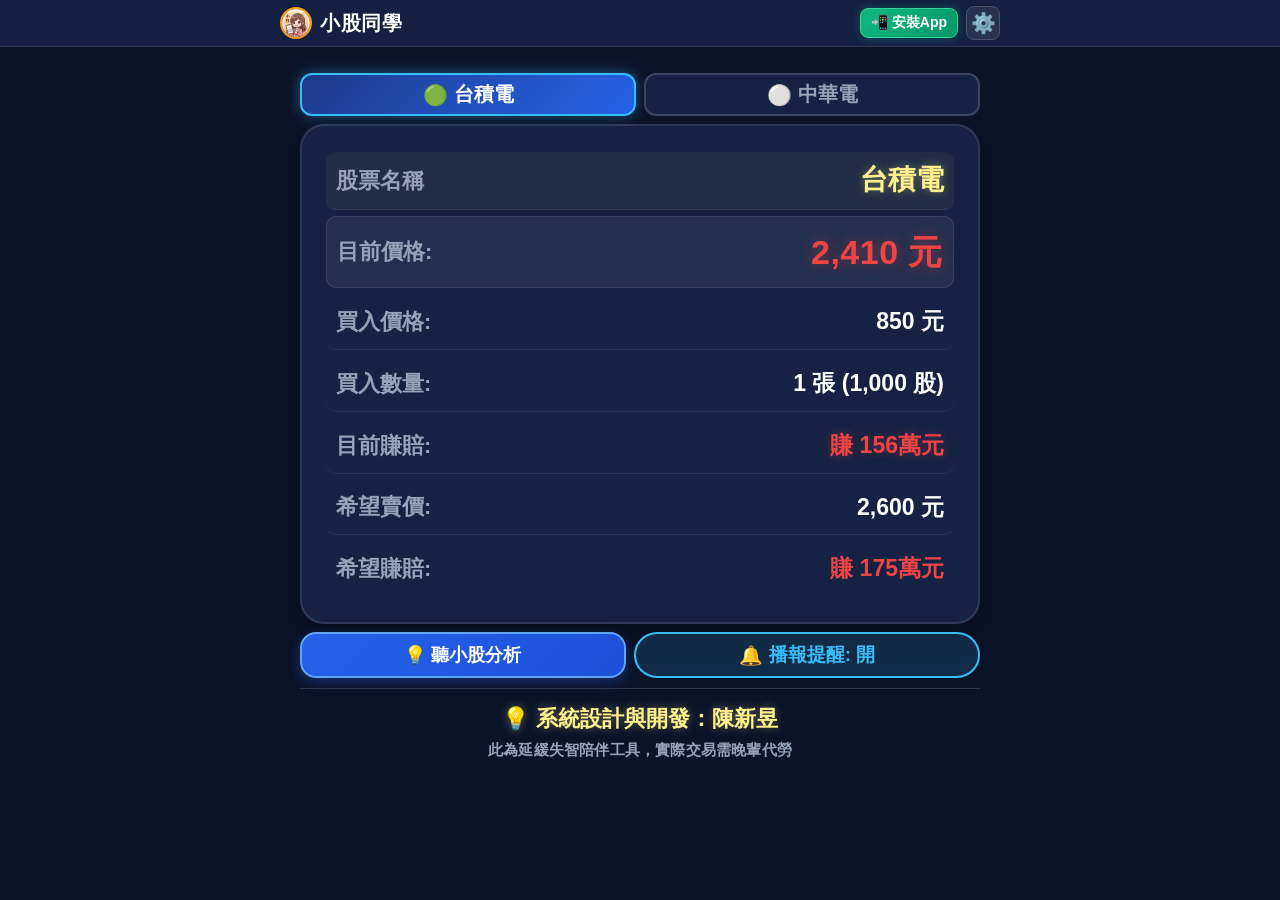
==== index.html @ 0267a895 "feat(v3.08): 實作方法一(Google 試算表 GAS API ＋ 台股 6 階升降級距擬真跳動引擎 ＋ 紅漲綠跌閃爍特效 ＋ 架構指南文檔)" ====
<!DOCTYPE html>
<html lang="zh-TW">
<head>
  <meta charset="UTF-8">
  <meta name="viewport" content="width=device-width, initial-scale=1.0, maximum-scale=1.0, user-scalable=no">
  <meta name="theme-color" content="#0B1329">
    <meta http-equiv="Cache-Control" content="no-cache, no-store, must-revalidate">
  <meta http-equiv="Pragma" content="no-cache">
  <meta http-equiv="Expires" content="0">
  <meta property="og:title" content="小股同學 - (陳新昱設計)">
  <meta property="og:description" content="預防長輩失智的 [安全] 炒股神器
AI互動陪伴.給予正向情緒價值">
  <meta property="og:image" content="https://pod0987183520.github.io/stock/z_img_line.png?v=1.16">
  <meta property="og:url" content="https://pod0987183520.github.io/stock/">
  <meta property="og:type" content="website">

  <link rel="icon" type="image/png" href="z_img_app_192.png">
  <link rel="apple-touch-icon" href="z_img_app_192.png">
  <link rel="manifest" href="manifest.json">
  <link rel="stylesheet" href="css/style.css?v=3.08">
  <script>
    (function() {
      try {
        var isPWA = (window.matchMedia && (
                      window.matchMedia('(display-mode: standalone)').matches ||
                      window.matchMedia('(display-mode: fullscreen)').matches ||
                      window.matchMedia('(display-mode: minimal-ui)').matches
                    )) ||
                    window.navigator.standalone === true ||
                    window.location.search.indexOf('source=pwa') !== -1 ||
                    (document.referrer && document.referrer.indexOf('android-app://') === 0);
        if (isPWA) {
          document.documentElement.classList.add('is-pwa-standalone');
        }
      } catch(e) {}
    })();
  </script>
</head>
<body class="theme-senior">

  <!-- LINE 內嵌瀏覽器跳出導引彈窗 (防呆圖文教學) -->
  <div id="lineGuideModal" class="guide-modal hidden">
    <div class="line-title">⚠️ 請在瀏覽器中開啟</div>
    <div class="line-steps">
      為了確保操作順暢與資料保存：<br><br>
      1. 請點擊右上角的 <strong style="color:#EF4444;">[⋮]</strong> 或 <strong style="color:#EF4444;">[≡]</strong><br>
      2. 選擇 <strong style="color:#38BDF8;">「以其他應用程式開啟」</strong> 或 <strong style="color:#38BDF8;">「在預設瀏覽器中開啟」</strong>
    </div>
    <img src="z_img_line.png" alt="LINE 開啟瀏覽器教學" style="width: 80%; max-width: 320px; margin: 20px auto; border-radius: 12px; display: block; border: 2px solid #38BDF8;">
    <button id="btn-close-line-guide" class="btn-guide-close" onclick="document.getElementById('lineGuideModal').classList.add('hidden')">關閉提示</button>
  </div>

  <!-- Android 專屬加入主畫面教學彈窗 (當原生無法直接跳出時的備援) -->
  <div id="androidInstallGuideModal" class="modal-overlay hidden">
    <div class="modal-card ios-modal-content">
      <h3 class="ios-modal-title">🤖 Android 安裝 App 教學</h3>
      <div class="ios-steps">
        <p>1. 點擊瀏覽器右上角的 <strong>「選單」圖示 ⋮</strong></p>
        <p>2. 點選 <strong>「安裝應用程式」</strong> 或 <strong>「加到主畫面」 📲</strong></p>
        <div style="background: rgba(56, 189, 248, 0.12); border: 1px solid #38BDF8; border-radius: 8px; padding: 10px; margin-top: 12px;">
          <p style="font-size: 14px; color: #FEF08A; margin: 0; line-height: 1.5;">
            💡 <strong>若在 LINE 中開啟：</strong><br>
            請點右上角 <strong>「⋮」</strong> ➜ 點選 <strong>「在預設瀏覽器中開啟」</strong>（Chrome），即可一鍵安裝到桌面！
          </p>
        </div>
      </div>
      <button id="btn-close-android-guide" class="btn-primary-senior" style="margin-top: 20px;" onclick="document.getElementById('androidInstallGuideModal').classList.add('hidden')">我知道了 👍</button>
    </div>
  </div>

  <!-- iOS Safari 加入主畫面教學彈窗 -->
  <div id="iosInstallModal" class="modal-overlay hidden">
    <div class="modal-card ios-modal-content">
      <h3 class="ios-modal-title">🍏 iPhone / iPad 加入桌面教學</h3>
      <div class="ios-steps">
        <p>1. 點擊瀏覽器最下方的 <strong>「分享」圖示 📤</strong></p>
        <p>2. 往下滑動，點選 <strong>「加入主畫面」 ➕</strong></p>
        <p>3. 點擊右上角 <strong>「新增」</strong> 即可在桌面秒開使用！</p>
      </div>
      <button id="btn-close-ios-modal" class="btn-primary-senior" style="margin-top: 20px;" onclick="document.getElementById('iosInstallModal').classList.add('hidden')">我知道了 👍</button>
    </div>
  </div>

  <!-- 頂部極簡導覽列 (左側: 小圖+小股同學 / 右側: 安裝App按鈕 + 齒輪圖形) -->
  <header class="app-header">
    <div class="header-content">
      <div class="header-brand">
        <img src="z_img_app_192.png" alt="小股同學" class="header-mini-avatar">
        <span class="header-brand-title">小股同學</span>
      </div>

      <!-- 頂端列右側按鈕群：安裝App 按鈕 + 齒輪設定 -->
      <div class="header-actions">
        <button id="btn-header-install" class="btn-header-install" title="將小股同學安裝至桌面" onclick="triggerPWAInstall()">📲 安裝App</button>
        <button id="btn-unlock-caregiver" class="btn-settings-gear" title="晚輩管理設定" onclick="openCaregiverModal()">⚙️</button>
      </div>
    </div>
  </header>

  <!-- 主內容容器 -->
  <main class="main-container">

    <!-- ========================================== -->
    <!-- A. 長輩專屬視圖 (Senior View Container) -->
    <!-- ========================================== -->
    <div id="senior-view-container" class="view-container">

      <!-- 頂部股票大頁籤切換 (若有兩檔股票) -->
      <div id="stock-tabs-wrapper" class="stock-tabs-wrapper">
        <div id="stock-tabs-list" class="stock-tabs-list">
          <!-- 動態生成股票大頁籤 -->
        </div>
      </div>

      <!-- 單一股票一屏全景主看板 (嚴格 7 大順序，每項支援點擊發音與加大間距防誤觸) -->
      <section class="single-stock-section" aria-label="我的股票看板">
        <div class="card single-stock-card">

          <!-- 順序 1. 股票名稱 -->
          <div class="stock-view-row stock-view-name-row" onclick="speakStockItem('name')" role="button" title="點擊聽股票名稱">
            <span class="row-label">股票名稱</span>
            <span id="view-stock-name" class="row-val val-stock-name">台積電</span>
          </div>

          <!-- 順序 2. 目前價格 (依台股規則：比昨收漲=紅字 / 跌=綠字 / 平=白字) -->
          <div class="stock-view-row stock-view-price-row" onclick="speakStockItem('price')" role="button" title="點擊聽目前現價與漲跌">
            <span class="row-label">目前價格:</span>
            <span id="view-current-price" class="row-val val-current-price">2410 元</span>
          </div>

          <!-- 順序 3. 買入價格 -->
          <div class="stock-view-row" onclick="speakStockItem('buyPrice')" role="button" title="點擊聽買入價格">
            <span class="row-label">買入價格:</span>
            <span id="view-buy-price" class="row-val val-bold">850 元</span>
          </div>

          <!-- 順序 4. 買入數量 -->
          <div class="stock-view-row" onclick="speakStockItem('shares')" role="button" title="點擊聽買入數量">
            <span class="row-label">買入數量:</span>
            <span id="view-shares" class="row-val val-bold">1 張 (1,000 股)</span>
          </div>

          <!-- 順序 5. 目前賺賠 (賺=紅字 / 賠=綠字) -->
          <div class="stock-view-row stock-view-profit-row" onclick="speakStockItem('currentProfit')" role="button" title="點擊聽目前賺賠">
            <span class="row-label">目前賺賠:</span>
            <span id="view-current-profit" class="row-val val-profit-red">賺 156萬元</span>
          </div>

          <!-- 順序 6. 預計賣價 -->
          <div class="stock-view-row" onclick="speakStockItem('targetPrice')" role="button" title="點擊聽希望賣價">
            <span class="row-label">希望賣價:</span>
            <span id="view-target-price" class="row-val val-bold">2,600 元</span>
          </div>

          <!-- 順序 7. 預計賺賠 (賺=紅字 / 賠=綠字，直接顯示 賺 / 賠) -->
          <div class="stock-view-row stock-view-target-profit-row" onclick="speakStockItem('targetProfit')" role="button" title="點擊聽希望賺賠">
            <span class="row-label">希望賺賠:</span>
            <span id="view-target-profit" class="row-val val-target-red">賺 175萬元</span>
          </div>

        </div>

        <!-- 底部微型功能列 (聽小股說這檔 / 跳動播報開關) -->
        <div class="stock-view-footer">
          <button id="btn-speak-current-stock" class="btn-sound-action" title="聽小股分析" onclick="openStockSummary()">
            <span>💡 聽小股分析</span>
          </button>
          <button id="btn-toggle-tick-voice" class="btn-sound-toggle-active" title="切換播報提醒" onclick="toggleTickVoice()">
            <span id="tick-voice-icon">🔔</span>
            <span id="tick-voice-text">播報提醒: 開</span>
          </button>
        </div>
      </section>

      <!-- 底部版權與延緩失智陪伴聲明 (點擊系統設計開窗反饋) -->
      <footer class="app-footer">
        <p class="footer-design" onclick="openFeedbackModal()" role="button" title="點擊向系統設計與開發者陳新昱提供寶貴建議">💡 系統設計與開發：陳新昱</p>
        <p class="footer-notice">此為延緩失智陪伴工具，實際交易需晚輩代勞</p>
      </footer>

    </div>

    <!-- ========================================== -->
    <!-- B. 小股超白話分析上層視窗 (Stock Summary Modal) -->
    <!-- ========================================== -->
    <div id="stockSummaryModal" class="modal-overlay hidden">
      <div class="modal-card stock-summary-modal-card">
        <!-- 明顯的右上角 ❌ 關閉按鈕 -->
        <button id="btn-close-summary-modal" class="btn-modal-close-x" title="關閉視窗" onclick="closeStockSummary()">✕</button>

        <div class="summary-modal-header">
          <div class="summary-avatar-badge">
            <img src="z_img_app_192.png" alt="小股" class="summary-mini-avatar">
            <span class="summary-title-badge" id="summary-stock-title">台積電 (2330)</span>
          </div>
          <span class="summary-modal-tag">💡 超白話結論</span>
        </div>

        <div class="summary-modal-body">
          <div class="summary-key-box" id="summary-key-box">
            <div class="summary-status-pill" id="summary-status-pill">🟢 目前現況：賺錢中</div>
            <h3 id="summary-verdict-title" class="summary-verdict-title">「走勢很穩，安心放著領分紅！」</h3>
          </div>

          <div class="summary-points-list">
            <div class="summary-point-item">
              <span class="point-icon">💰</span>
              <span class="point-text" id="summary-point-1">買入 850 元，現在 2410 元，現賺 156 萬元！</span>
            </div>
            <div class="summary-point-item">
              <span class="point-icon">🎯</span>
              <span class="point-text" id="summary-point-2">距離目標價 2,600 元只差 190 元，達標會通知晚輩。</span>
            </div>
            <div class="summary-point-item">
              <span class="point-icon">☕</span>
              <span class="point-text" id="summary-point-3">小股建議：不用天天盯盤，喝杯溫水、放寬心散散步！</span>
            </div>
          </div>
        </div>

        <div class="summary-modal-footer">
          <button id="btn-replay-summary-voice" class="btn-summary-replay">
            <span>🔊 聽小股再說一次</span>
          </button>
        </div>
      </div>
    </div>

    <!-- ========================================== -->
    <!-- C. 每 5 分鐘大腦健腦操浮動視窗 (Brain Exercise Modal) -->
    <!-- ========================================== -->
    <div id="brainExerciseModal" class="modal-overlay hidden">
      <div class="modal-card brain-modal-card">
        <!-- 明顯的右上角 ❌ 關閉按鈕 -->
        <button id="btn-close-brain-modal" class="btn-modal-close-x" title="關閉視窗">✕</button>

        <div class="brain-modal-header">
          <span class="brain-modal-badge" id="brain-modal-type-badge">🧠 小股動動腦時間</span>
          <span class="brain-modal-hint">（按 ✕ 可隨時關閉）</span>
        </div>

        <!-- 動態載入健腦互動內容 -->
        <div id="brain-modal-content" class="brain-modal-content">
          <h3 id="brain-modal-question" class="brain-question-text">
            載入題目中...
          </h3>

          <!-- 選項按鈕區 -->
          <div id="brain-modal-options" class="brain-options-grid">
            <!-- 動態生成選項 -->
          </div>

          <!-- 語音辨識按鈕 -->
          <div class="brain-mic-row">
            <button id="btn-brain-mic" class="btn-mic" title="點擊開口回答">
              <span class="mic-icon">🎙️</span>
              <span id="brain-mic-status" class="mic-status">按我開口說</span>
            </button>
          </div>

          <!-- 反饋提示 -->
          <div id="brain-modal-feedback" class="quiz-feedback-box hidden">
            <p id="brain-modal-feedback-text"></p>
          </div>
        </div>
      </div>
    </div>

    <!-- ========================================== -->
    <!-- B. 晚輩專屬 1 對 2 關懷儀表板 (Caregiver View Container) -->
    <!-- ========================================== -->
    <div id="caregiver-view-container" class="view-container hidden">

      <!-- 晚輩頂部長輩切換標籤 (1 對 2 媽媽在左 / 爸爸在右) -->
      <div class="caregiver-elder-switcher">
        <div class="elder-tab-group">
          <button id="tab-elder-mom" class="btn-elder-tab active">
            <span class="elder-tab-emoji">👩</span>
            <span class="elder-tab-name" id="tab-mom-title">媽媽</span>
          </button>
          <button id="tab-elder-dad" class="btn-elder-tab">
            <span class="elder-tab-emoji">👨</span>
            <span class="elder-tab-name" id="tab-dad-title">爸爸</span>
          </button>
        </div>
        <button id="btn-open-settings-direct" class="btn-config-gear" title="設定長輩號碼與後台">⚙️ 設定</button>
      </div>

      <!-- 雲端同步連線狀態橫幅 -->
      <div class="cloud-status-card">
        <div class="cloud-status-left">
          <span id="cloud-status-indicator" class="status-dot dot-online"></span>
          <span id="cloud-status-text" class="status-label">☁️ 雲端同步正常連線中</span>
        </div>
        <button id="btn-manual-sync" class="btn-sync-action" title="立即從雲端同步">🔄 立即同步</button>
      </div>

      <!-- 長輩大腦健康與活躍度摘要卡片 -->
      <section class="caregiver-card-section">
        <div class="card card-caregiver-summary">
          <div class="caregiver-section-header">
            <h2 class="caregiver-section-title" id="cg-elder-headline">👨 爸爸 的大腦活躍狀態</h2>
            <span id="cg-elder-phone-badge" class="elder-phone-badge">📞 0912-345-678</span>
          </div>

          <div class="cg-stats-grid">
            <div class="cg-stat-box">
              <span class="cg-stat-label">今日健腦操</span>
              <span id="cg-quiz-status" class="cg-stat-value val-done">✅ 已完成</span>
            </div>
            <div class="cg-stat-box">
              <span class="cg-stat-label">大腦打卡天數</span>
              <span id="cg-streak-count" class="cg-stat-value">⭐ 3 天</span>
            </div>
            <div class="cg-stat-box">
              <span class="cg-stat-label">累積神算金牌</span>
              <span id="cg-medals-count" class="cg-stat-value">🏅 12 枚</span>
            </div>
            <div class="cg-stat-box">
              <span class="cg-stat-label">孝親零用金餘額</span>
              <span id="cg-pocket-balance" class="cg-stat-value val-gold">15,000 元</span>
            </div>
          </div>
        </div>
      </section>

      <!-- 長輩持股即時監控與快捷調整 -->
      <section class="caregiver-card-section">
        <div class="card card-caregiver-stocks">
          <div class="caregiver-section-header">
            <h2 class="caregiver-section-title">📈 長輩持股即時監控</h2>
            <button id="btn-quick-edit-stocks" class="btn-small-action">✏️ 編輯持股</button>
          </div>
          <div id="cg-stocks-monitor-list" class="cg-stocks-list">
            <!-- 動態渲染晚輩監控的長輩股票 -->
          </div>
        </div>
      </section>

      <!-- 晚輩快捷關懷工具箱 (發紅包 & 自訂留言) -->
      <section class="caregiver-card-section">
        <div class="card card-caregiver-actions">
          <h2 class="caregiver-section-title">🎁 快捷關懷與孝親補貼</h2>
          
          <div class="cg-action-form">
            <label class="form-label">發送孝親紅包至長輩手機：</label>
            <div class="input-row">
              <input type="number" id="cg-input-bonus-amount" class="form-input" placeholder="金額 (如：5000)" value="5000">
              <input type="text" id="cg-input-bonus-note" class="form-input" placeholder="溫情備註" value="股票拉回孝親補貼">
            </div>
            <button id="btn-cg-send-bonus" class="btn-send-bonus-large">🚀 發送紅包至 <span id="cg-send-target-name">爸爸</span> 手機</button>
          </div>

          <div class="cg-action-form" style="margin-top: 20px;">
            <label class="form-label">自訂小股今天向長輩說的話（生活叮嚀）：</label>
            <textarea id="cg-input-custom-advice" class="form-input" rows="2" placeholder="例如：爸，今天天氣轉涼要多加件外套喔！"></textarea>
            <button id="btn-cg-send-advice" class="btn-primary-save" style="margin-top: 10px; min-height: 52px; font-size: 22px;">💬 更新長輩手機的小股貼心話</button>
          </div>
        </div>
      </section>

    </div>

    

  </main>

  <!-- 5. 孝親紅包驚喜彈窗 (Surprise Modal) -->
  <div id="modal-red-envelope" class="modal-overlay hidden">
    <div class="modal-card envelope-card animate-pop">
      <div class="envelope-icon">🧧</div>
      <h2 class="envelope-title">收到孝親紅包囉！</h2>
      <p id="envelope-sender" class="envelope-desc">來自 小明（兒子） 的貼心補貼</p>
      <div id="envelope-amount" class="envelope-amount">+ 5,000 元</div>
      <p id="envelope-note" class="envelope-note">「爸，股票少算我的，您安心過日子！」</p>
      <button id="btn-claim-envelope" class="btn-primary-senior">開心收下紅包 🎁</button>
    </div>
  </div>

  <!-- 6. 答對金牌慶祝全螢幕動效層 -->
  <div id="celebration-layer" class="celebration-layer hidden">
    <canvas id="confetti-canvas"></canvas>
    <div class="medal-popup animate-bounce">
      <div class="huge-medal">🏅</div>
      <h2 class="medal-title">太棒了！答對了！</h2>
      <p class="medal-subtitle">恭喜獲得 1 枚神算金牌！</p>
    </div>
  </div>

  <!-- 7. 夜間沉睡 / 休市日落安撫全螢幕遮罩 (Sundowning Mode) -->
  <div id="night-rest-layer" class="night-layer hidden">
    <div class="night-content">
      <div class="moon-icon animate-float">🌙</div>
      <h2 class="night-title">股市休息囉，安心就寢</h2>
      <p id="night-clock" class="night-clock">21:30</p>
      <p class="night-desc">
        所有的股票都在安全睡覺，小股幫您看著呢！<br>
        現在先好好休息，我們明天早上 9 點再來看看它們喔～
      </p>
      <button id="btn-play-night-soothe" class="btn-night-soothe">🎵 聽小股晚安安撫曲</button>
      <button id="btn-dismiss-night" class="btn-night-exit">我只是看一下，進入白天畫面</button>
    </div>
  </div>

  <!-- 8. 晚輩 / 照護者控制台 (Caregiver Modal - 10擊解鎖) -->
  <div id="modal-caregiver" class="modal-overlay hidden">
    <div class="modal-card caregiver-card">
      <div class="caregiver-header">
        <h2>🛠️ 管理後台</h2>
        <button id="btn-close-caregiver" class="btn-close" onclick="document.getElementById('modal-caregiver').classList.add('hidden')">✕</button>
      </div>

      <div class="caregiver-body">
        <!-- 裝置角色設定 -->
        <div class="form-group">
          <label class="form-label">📱 此裝置目前設定為：</label>
          <div class="role-selector">
            <label class="radio-label">
              <input type="radio" name="deviceRole" value="senior" checked> 👴 長輩端
            </label>
            <label class="radio-label">
              <input type="radio" name="deviceRole" value="caregiver"> 🧑 晚輩端
            </label>
          </div>
        </div>

        <!-- 長輩一設定區塊 (包含啟用 Checkbox + 稱謂電話 + 專屬股票最多2檔) -->
        <div class="elder-config-card" id="config-card-mom">
          <div class="elder-config-header">
            <label class="checkbox-label-senior">
              <input type="checkbox" id="setting-mom-enable" class="custom-checkbox" checked onchange="toggleElderSection('mom')">
              <span class="elder-config-title">👩 啟用長輩一 (如：媽媽)</span>
            </label>
          </div>
          <div class="elder-config-content" id="config-content-mom">
            <div class="input-row" style="margin-bottom: 8px;">
              <input type="text" id="setting-mom-title" class="form-input title-input-compact" placeholder="稱謂" value="媽媽">
              <input type="tel" id="setting-mom-phone" class="form-input phone-input-expanded" placeholder="手機號碼 (如：0928111222)" value="0928111222">
            </div>
            <div class="form-label-mini">📈 長輩一專屬自選股票 (最多 2 檔)：</div>
            <div id="caregiver-stocks-editor-mom" class="stocks-editor-list"></div>
          </div>
        </div>

        <!-- 長輩二設定區塊 (包含啟用 Checkbox + 稱謂電話 + 專屬股票最多2檔) -->
        <div class="elder-config-card" id="config-card-dad">
          <div class="elder-config-header">
            <label class="checkbox-label-senior">
              <input type="checkbox" id="setting-dad-enable" class="custom-checkbox" checked onchange="toggleElderSection('dad')">
              <span class="elder-config-title">👨 啟用長輩二 (如：爸爸)</span>
            </label>
          </div>
          <div class="elder-config-content" id="config-content-dad">
            <div class="input-row" style="margin-bottom: 8px;">
              <input type="text" id="setting-dad-title" class="form-input title-input-compact" placeholder="稱謂" value="爸爸">
              <input type="tel" id="setting-dad-phone" class="form-input phone-input-expanded" placeholder="手機號碼 (如：0912345678)" value="0912345678">
            </div>
            <div class="form-label-mini">📈 長輩二專屬自選股票 (最多 2 檔)：</div>
            <div id="caregiver-stocks-editor-dad" class="stocks-editor-list"></div>
          </div>
        </div>

        <!-- 達標時一鍵撥打 (長輩一與長輩二共用晚輩聯絡人) -->
        <div class="form-group" style="background: rgba(56, 189, 248, 0.06); border: 1px solid rgba(56, 189, 248, 0.25); border-radius: 12px; padding: 12px; margin-top: 10px;">
          <label class="form-label form-label-compact" style="color: #38BDF8; font-weight: 800;">📱 達標時一鍵撥打晚輩聯絡人 (共用)：</label>
          <div class="input-row">
            <input type="text" id="setting-contact-name" class="form-input title-input-compact" placeholder="稱呼 (如: 兒子)" value="小明 (兒子)">
            <input type="tel" id="setting-contact-phone" class="form-input phone-input-expanded" placeholder="電話號碼 (如：0987654321)" value="0987654321">
          </div>
        </div>

        <!-- 方法一: Google 試算表 (GAS) API 網址設定 (選填) -->
        <div class="form-group" style="background: rgba(251, 191, 36, 0.06); border: 1px solid rgba(251, 191, 36, 0.3); border-radius: 12px; padding: 12px; margin-top: 10px;">
          <label class="form-label form-label-compact" style="color: #FBBF24; font-weight: 800;">📊 Google 試算表 (GAS) API 網址 (選填)：</label>
          <input type="url" id="setting-gas-api-url" class="form-input" style="font-size: 15px; width: 100%;" placeholder="https://script.google.com/macros/s/.../exec">
          <div style="font-size: 13px; color: #94A3B8; margin-top: 5px; line-height: 1.4;">
            💡 貼上依【方法一】建立的 Google Apps Script 網址，系統每 15 分鐘自動錨定基準價；若留空系統亦會自動使用官方備援庫。
          </div>
        </div>

        <button id="btn-save-caregiver" class="btn-primary-save" onclick="saveCaregiverSettings()">💾 儲存並同步至雲端</button>
      </div>
    </div>
  </div>

  <!-- 9. 系統設計與開發建議反饋彈窗 (Feedback Modal) -->
  <div id="feedbackModal" class="modal-overlay hidden">
    <div class="modal-card feedback-modal-card">
      <button id="btn-close-feedback-modal" class="btn-modal-close-x" title="關閉視窗" onclick="closeFeedbackModal()">✕</button>
      <div class="feedback-modal-header">
        <div class="feedback-avatar-badge">
          <span style="font-size: 28px;">💡</span>
          <span class="feedback-title-badge">系統設計與開發：陳新昱</span>
        </div>
      </div>
      <p class="feedback-subtitle">歡迎留下您寶貴的使用心得或建議，我們將持續用心優化長輩的陪伴體驗！</p>
      <div class="feedback-form">
        <div class="form-group" style="margin-bottom: 12px;">
          <label class="form-label" style="font-size: 18px; font-weight: 800;">您的姓名或稱呼：</label>
          <input type="text" id="feedback-input-name" class="form-input" placeholder="例如：陳先生 / 小明" style="font-size: 20px; min-height: 48px;">
        </div>
        <div class="form-group" style="margin-bottom: 12px;">
          <label class="form-label" style="font-size: 18px; font-weight: 800;">您的聯絡手機：</label>
          <input type="tel" id="feedback-input-phone" class="form-input" placeholder="例如：0912345678" style="font-size: 20px; min-height: 48px;">
        </div>
        <div class="form-group" style="margin-bottom: 14px;">
          <label class="form-label" style="font-size: 18px; font-weight: 800;">建議事項與回饋：</label>
          <textarea id="feedback-input-content" class="form-input" rows="5" placeholder="請在此留下您對功能、字體、語音或版面的任何寶貴建議..." style="font-size: 20px; line-height: 1.5; min-height: 130px;"></textarea>
        </div>
        <button id="btn-submit-feedback" class="btn-primary-save" onclick="submitFeedback()" style="min-height: 56px; font-size: 22px;">✉️ 送出建議</button>
      </div>
    </div>
  </div>

  <!-- 核心腳本載入 -->
  <script src="js/app.js?v=3.08"></script>
  <script>
    if ('serviceWorker' in navigator) {
      window.addEventListener('load', () => {
        navigator.serviceWorker.register('sw.js?v=3.08')
          .then((reg) => console.log('小股同學 ServiceWorker 註冊成功！', reg.scope))
          .catch((err) => console.error('ServiceWorker 註冊失敗:', err));
      });
    }
  </script>
</body>
</html>
---- css/style.css ----
/* ==========================================================================
   小股同學 - 長者無障礙高對比設計系統 (WCAG 2.1 AAA 標準)
   ========================================================================== */

:root {
  /* 基礎配色 */
  --bg-primary: #0B1329;       /* 沉穩深海藍灰底色 */
  --bg-card: #152243;          /* 卡片底色 */
  --bg-card-hover: #1E315F;    /* 卡片懸浮色 */
  --text-primary: #FFFFFF;     /* 高對比亮白文字 */
  --text-secondary: #CBD5E1;   /* 淺灰次要文字 */
  --text-muted: #94A3B8;       /* 柔和文字 */
  
  /* 長者情態色系 */
  --color-profit: #10B981;     /* 溫潤翡翠綠 (獲利) */
  --color-profit-glow: rgba(16, 185, 129, 0.4);
  --color-loss: #F59E0B;       /* 暖陽琥珀金 (拉回/少錢，非刺眼紅) */
  --color-loss-glow: rgba(245, 158, 11, 0.4);
  --color-gold: #FBBF24;       /* 榮譽金牌色 */
  --color-accent: #38BDF8;     /* 活力晴空藍 */

  /* 字級階梯規範 (長者專屬) */
  --font-base: 24px;
  --font-sub: 26px;
  --font-title: 32px;
  --font-huge: 48px;
  --font-giant: 56px;

  /* 觸控與圓角 */
  --radius-lg: 24px;
  --radius-md: 16px;
  --radius-full: 9999px;
  --btn-min-height: 68px;
}

/* 全域隱藏規則 (權重最高) */
.hidden {
  display: none !important;
}

/* 當處於已安裝之獨立 App (PWA Standalone) 模式時，強制隱藏安裝按鈕 */
.is-pwa-standalone #btn-header-install {
  display: none !important;
}

/* 安裝提示橫幅 (Android / 瀏覽器) */
.install-banner {
  background: linear-gradient(135deg, #1E1B4B, #312E81);
  border-bottom: 3px solid #818CF8;
  padding: 14px 20px;
  display: flex;
  justify-content: space-between;
  align-items: center;
  gap: 12px;
  position: sticky;
  top: 0;
  z-index: 100;
  box-shadow: 0 4px 20px rgba(0, 0, 0, 0.4);
}

.banner-text {
  display: flex;
  flex-direction: column;
}

.banner-text strong {
  font-size: 22px;
  color: #FEF08A;
}

.banner-text span {
  font-size: 18px;
  color: #E2E8F0;
}

.banner-btn-group {
  display: flex;
  gap: 8px;
}

.btn-banner-action {
  background: linear-gradient(135deg, #F59E0B, #D97706);
  border: 2px solid #FEF08A;
  color: #000000;
  font-size: 20px;
  font-weight: 900;
  padding: 8px 16px;
  border-radius: var(--radius-md);
  cursor: pointer;
  white-space: nowrap;
}

.btn-banner-close {
  background: transparent;
  border: 1px solid #94A3B8;
  color: #CBD5E1;
  font-size: 18px;
  padding: 8px 12px;
  border-radius: var(--radius-md);
  cursor: pointer;
}

/* 懸浮加入主畫面按鈕 (右下角) */
.floating-install-btn {
  position: fixed;
  bottom: 24px;
  right: 20px;
  z-index: 60;
  background: linear-gradient(135deg, #10B981, #059669);
  border: 3px solid #6EE7B7;
  color: #FFFFFF;
  font-size: 22px;
  font-weight: 900;
  padding: 14px 22px;
  border-radius: var(--radius-full);
  box-shadow: 0 8px 25px rgba(16, 185, 129, 0.5);
  cursor: pointer;
  animation: pulseInstall 2s infinite ease-in-out;
}

@keyframes pulseInstall {
  0%, 100% { transform: scale(1); }
  50% { transform: scale(1.05); }
}

/* iOS 彈窗樣式 */
.ios-modal-title {
  font-size: 30px;
  font-weight: 900;
  color: var(--color-accent);
  margin-bottom: 16px;
  text-align: center;
}

.ios-steps {
  font-size: 24px;
  line-height: 1.8;
  color: #F1F5F9;
  background: rgba(0, 0, 0, 0.25);
  padding: 18px;
  border-radius: var(--radius-md);
}

/* 重置與基本設定 */
* {
  box-sizing: border-box;
  margin: 0;
  padding: 0;
  -webkit-tap-highlight-color: transparent;
  user-select: none;
}

body {
  font-family: -apple-system, BlinkMacSystemFont, "Segoe UI", Roboto, "Helvetica Neue", "PingFang TC", "Microsoft JhengHei", sans-serif;
  background-color: var(--bg-primary);
  color: var(--text-primary);
  font-size: var(--font-base);
  line-height: 1.6;
  min-height: 100vh;
  padding-bottom: 60px;
  overflow-x: hidden;
}

/* 頂部極簡導覽區 (高度緊湊化) */
.app-header {
  background: rgba(21, 34, 67, 0.96);
  backdrop-filter: blur(10px);
  border-bottom: 1px solid rgba(255, 255, 255, 0.1);
  padding: 6px 14px;
  position: sticky;
  top: 0;
  z-index: 50;
}

.header-content {
  max-width: 720px;
  margin: 0 auto;
  display: flex;
  justify-content: space-between;
  align-items: center;
}

.header-brand {
  display: flex;
  align-items: center;
  gap: 8px;
}

.header-mini-avatar {
  width: 32px;
  height: 32px;
  min-width: 32px;
  min-height: 32px;
  border-radius: 50%;
  border: 2px solid #F59E0B;
  object-fit: cover;
  display: block;
}

.header-brand-title {
  font-size: 20px;
  font-weight: 900;
  color: #FFFFFF;
  letter-spacing: 0.5px;
}

.header-actions {
  display: flex;
  align-items: center;
  gap: 8px;
}

.btn-header-lang {
  background: linear-gradient(135deg, rgba(56, 189, 248, 0.2), rgba(14, 165, 233, 0.3));
  border: 1.5px solid #38BDF8;
  color: #E0F2FE;
  font-size: 14px;
  font-weight: 800;
  padding: 5px 9px;
  border-radius: 8px;
  cursor: pointer;
  display: flex;
  align-items: center;
  gap: 4px;
  white-space: nowrap;
  transition: all 0.2s ease;
}

.btn-header-lang:active {
  transform: scale(0.93);
  background: #0284C7;
}

.btn-settings-gear {
  width: 34px;
  height: 34px;
  min-width: 34px;
  min-height: 34px;
  background: rgba(255, 255, 255, 0.08);
  border: 1px solid #475569;
  color: #CBD5E1;
  font-size: 20px;
  border-radius: 8px;
  cursor: pointer;
  display: flex;
  align-items: center;
  justify-content: center;
  padding: 0;
  transition: all 0.2s ease;
}

.btn-settings-gear:active {
  transform: scale(0.92);
  background: rgba(255, 255, 255, 0.18);
}

.main-container {
  max-width: 720px;
  margin: 0 auto;
  padding: 4px 10px 10px 10px;
}

/* ========================================== */
/* 單一股票一屏全景看板與頁籤樣式 (緊湊不需滑動) */
/* ========================================== */
.stock-tabs-wrapper {
  margin: 6px 0 8px 0;
  width: 100%;
  box-sizing: border-box;
  display: block !important;
}

.stock-tabs-list {
  display: flex;
  gap: 8px;
  width: 100%;
  box-sizing: border-box;
}

.stock-tab-btn {
  flex: 1 1 0;
  min-width: 0;
  min-height: 42px;
  background: #152243;
  border: 2px solid rgba(255, 255, 255, 0.16);
  color: #94A3B8;
  font-size: 20px;
  font-weight: 800;
  padding: 6px 4px;
  border-radius: 12px;
  cursor: pointer;
  display: flex;
  align-items: center;
  justify-content: center;
  gap: 6px;
  transition: all 0.2s ease;
  white-space: nowrap;
  box-sizing: border-box;
}

.stock-tab-btn.active {
  background: linear-gradient(135deg, #1E3A8A, #2563EB);
  border: 2px solid #38BDF8;
  color: #FFFFFF;
  box-shadow: 0 0 14px rgba(56, 189, 248, 0.4);
  font-weight: 900;
}

.stock-tab-btn:active {
  transform: scale(0.96);
}

/* 單一股票卡片本體 (適度緊湊・防誤觸・大字全景) */
.single-stock-card {
  background: linear-gradient(160deg, #152243 0%, #0F172A 100%);
  border: 2px solid rgba(56, 189, 248, 0.4);
  border-radius: var(--radius-md);
  padding: 12px 14px;
  box-shadow: 0 8px 24px rgba(0, 0, 0, 0.45);
  display: flex;
  flex-direction: column;
  gap: 2px;
}

.stock-view-row {
  display: flex;
  justify-content: space-between;
  align-items: center;
  padding: 9px 10px;
  margin: 2px 0;
  border-radius: 10px;
  border-bottom: 1px solid rgba(255, 255, 255, 0.08);
  white-space: nowrap;
  cursor: pointer;
  transition: all 0.18s cubic-bezier(0.4, 0, 0.2, 1);
  position: relative;
  user-select: none;
  -webkit-tap-highlight-color: rgba(56, 189, 248, 0.2);
}

.stock-view-row:hover {
  background: rgba(56, 189, 248, 0.08);
}

.stock-view-row:active {
  transform: scale(0.98);
  background: rgba(56, 189, 248, 0.18);
  box-shadow: 0 0 14px rgba(56, 189, 248, 0.35);
}

.stock-view-row:last-child {
  border-bottom: none;
}

.row-label {
  font-size: 22px;
  font-weight: 800;
  color: #94A3B8;
  white-space: nowrap;
  flex-shrink: 0;
  display: flex;
  align-items: center;
  gap: 6px;
}

.row-val {
  font-size: 24px;
  font-weight: 900;
  color: #F8FAFC;
  text-align: right;
  white-space: nowrap;
  flex-shrink: 0;
}

.val-bold {
  font-size: 23px;
  color: #FFFFFF;
}

/* 特殊行 */
.stock-view-name-row {
  padding-top: 6px;
  padding-bottom: 6px;
  background: rgba(254, 240, 138, 0.05);
}

.val-stock-name {
  font-size: 28px;
  color: #FEF08A;
  font-weight: 900;
  text-shadow: 0 0 10px rgba(254, 240, 138, 0.35);
}

.stock-view-price-row {
  background: rgba(255, 255, 255, 0.06);
  margin: 2px 0;
  padding: 8px 10px;
  border-radius: 10px;
  border: 1px solid rgba(255, 255, 255, 0.1);
}

.val-current-price {
  font-size: 34px;
  color: #FFFFFF;
  font-weight: 900;
  letter-spacing: 0.5px;
}

/* 台灣股市現價標準配色：比昨收漲=紅、比昨收跌=綠、平盤=白 */
.val-price-up {
  color: #EF4444 !important;
  text-shadow: 0 0 14px rgba(239, 68, 68, 0.45);
}

.val-price-down {
  color: #10B981 !important;
  text-shadow: 0 0 14px rgba(16, 185, 129, 0.45);
}

.val-price-flat {
  color: #FFFFFF !important;
}

/* 台灣股市損益標準配色：紅賺/漲、綠賠/跌 */
.val-profit-red {
  color: #EF4444 !important;
  font-size: 23px !important;
  font-weight: 900;
  text-shadow: 0 0 10px rgba(239, 68, 68, 0.35);
}

.val-loss-green {
  color: #10B981 !important;
  font-size: 23px !important;
  font-weight: 900;
  text-shadow: 0 0 10px rgba(16, 185, 129, 0.35);
}

.val-target-red {
  color: #EF4444 !important;
  font-size: 23px !important;
  font-weight: 900;
}

.val-target-green {
  color: #10B981 !important;
  font-size: 23px !important;
  font-weight: 900;
}

/* 看板底部按鈕列 */
.stock-view-footer {
  display: flex;
  gap: 8px;
  margin-top: 8px;
  width: 100%;
  box-sizing: border-box;
}

.btn-sound-action {
  flex: 1 1 0;
  min-width: 0;
  background: linear-gradient(135deg, #2563EB, #1D4ED8);
  border: 2px solid #60A5FA;
  color: #FFFFFF;
  font-size: 18px;
  font-weight: 800;
  padding: 9px 4px;
  border-radius: var(--radius-md);
  cursor: pointer;
  display: flex;
  align-items: center;
  justify-content: center;
  gap: 4px;
  box-shadow: 0 4px 12px rgba(37, 99, 235, 0.35);
  white-space: nowrap;
  box-sizing: border-box;
}

.btn-sound-action:active {
  transform: scale(0.96);
}

.btn-sound-toggle-active {
  flex: 1 1 0;
  min-width: 0;
  background: linear-gradient(135deg, #065F46, #047857);
  border: 2px solid #34D399;
  color: #FFFFFF;
  font-size: 18px;
  font-weight: 800;
  padding: 9px 4px;
  border-radius: var(--radius-md);
  cursor: pointer;
  display: flex;
  align-items: center;
  justify-content: center;
  gap: 4px;
  white-space: nowrap;
  box-sizing: border-box;
}

.btn-sound-toggle-muted {
  flex: 1 1 0;
  min-width: 0;
  background: #334155;
  border: 2px solid #64748B;
  color: #94A3B8;
  font-size: 18px;
  font-weight: 800;
  padding: 9px 4px;
  border-radius: var(--radius-md);
  cursor: pointer;
  display: flex;
  align-items: center;
  justify-content: center;
  gap: 4px;
  white-space: nowrap;
  box-sizing: border-box;
}

/* 底部聲明 (點擊系統設計開窗・文字精準不折行) */
.app-footer {
  margin-top: 10px;
  padding: 10px 4px 6px 4px;
  text-align: center;
  border-top: 1px solid rgba(255, 255, 255, 0.15);
}

.footer-design {
  font-size: 22px;
  font-weight: 900;
  color: #FEF08A;
  text-shadow: 0 0 10px rgba(254, 240, 138, 0.35);
  margin-bottom: 4px;
  line-height: 1.3;
  cursor: pointer;
  display: inline-block;
  padding: 2px 8px;
  border-radius: 8px;
  transition: all 0.15s ease;
  -webkit-tap-highlight-color: rgba(254, 240, 138, 0.3);
}

.footer-design:hover {
  background: rgba(254, 240, 138, 0.12);
  transform: scale(1.02);
}

.footer-design:active {
  transform: scale(0.96);
  background: rgba(254, 240, 138, 0.25);
}

.footer-notice {
  font-size: 15px;
  font-weight: 700;
  color: #94A3B8;
  line-height: 1.3;
  white-space: nowrap;
  letter-spacing: 0.2px;
}

/* 9. 系統開發建議反饋彈窗樣式 */
.feedback-modal-card {
  position: relative;
  background: #0F172A;
  border: 4px solid #FEF08A;
  border-radius: 28px;
  padding: 22px 18px 20px 18px;
  max-width: 520px;
  width: 94%;
  box-shadow: 0 0 40px rgba(254, 240, 138, 0.35);
  animation: modalPop 0.3s cubic-bezier(0.175, 0.885, 0.32, 1.275);
}

.feedback-modal-header {
  display: flex;
  align-items: center;
  margin-bottom: 8px;
}

.feedback-avatar-badge {
  display: flex;
  align-items: center;
  gap: 10px;
}

.feedback-title-badge {
  font-size: 22px;
  font-weight: 900;
  color: #FEF08A;
}

.feedback-subtitle {
  font-size: 16px;
  font-weight: 700;
  color: #94A3B8;
  line-height: 1.4;
  margin-bottom: 14px;
}

.feedback-form .form-label {
  color: #F8FAFC;
}

/* ========================================== */
/* B. 小股超白話分析上層視窗 (Stock Summary Modal) */
/* ========================================== */
.stock-summary-modal-card {
  position: relative;
  background: #0F172A;
  border: 4px solid #38BDF8;
  border-radius: 28px;
  padding: 24px 18px 20px 18px;
  max-width: 540px;
  width: 94%;
  box-shadow: 0 0 40px rgba(56, 189, 248, 0.4);
  animation: modalPop 0.3s cubic-bezier(0.175, 0.885, 0.32, 1.275);
}

.summary-modal-header {
  display: flex;
  align-items: center;
  justify-content: space-between;
  margin-bottom: 14px;
  padding-right: 44px;
}

.summary-avatar-badge {
  display: flex;
  align-items: center;
  gap: 8px;
}

.summary-mini-avatar {
  width: 36px;
  height: 36px;
  border-radius: 50%;
  border: 2px solid #F59E0B;
  object-fit: cover;
}

.summary-title-badge {
  font-size: 22px;
  font-weight: 900;
  color: #FFFFFF;
}

.summary-modal-tag {
  background: #1E3A8A;
  color: #93C5FD;
  border: 1px solid #3B82F6;
  padding: 4px 10px;
  border-radius: 9999px;
  font-size: 16px;
  font-weight: bold;
}

.summary-key-box {
  background: rgba(255, 255, 255, 0.05);
  border-radius: 16px;
  padding: 14px 16px;
  margin-bottom: 14px;
  border-left: 5px solid #EF4444;
}

.summary-key-box.is-loss {
  border-left-color: #10B981;
}

.summary-status-pill {
  display: inline-block;
  font-size: 18px;
  font-weight: 900;
  color: #EF4444;
  margin-bottom: 4px;
}

.summary-status-pill.is-loss {
  color: #10B981;
}

.summary-verdict-title {
  font-size: 26px;
  font-weight: 900;
  color: #FEF08A;
  line-height: 1.4;
}

.summary-points-list {
  display: flex;
  flex-direction: column;
  gap: 10px;
  margin-bottom: 16px;
}

.summary-point-item {
  display: flex;
  align-items: flex-start;
  gap: 10px;
  background: rgba(30, 41, 59, 0.7);
  border: 1px solid rgba(255, 255, 255, 0.08);
  padding: 12px 14px;
  border-radius: 12px;
}

.summary-point-item .point-icon {
  font-size: 24px;
  line-height: 1.2;
}

.summary-point-item .point-text {
  font-size: 20px;
  color: #F1F5F9;
  font-weight: 700;
  line-height: 1.45;
}

.btn-summary-replay {
  width: 100%;
  background: linear-gradient(135deg, #2563EB, #1D4ED8);
  border: 2px solid #60A5FA;
  color: #FFFFFF;
  font-size: 22px;
  font-weight: 900;
  padding: 14px;
  border-radius: 16px;
  cursor: pointer;
  display: flex;
  align-items: center;
  justify-content: center;
  gap: 8px;
  box-shadow: 0 4px 15px rgba(37, 99, 235, 0.4);
}

.btn-summary-replay:active {
  transform: scale(0.97);
}

/* ========================================== */
/* 5 分鐘健腦操浮動視窗 (Brain Exercise Modal) */
/* ========================================== */
.brain-modal-card {
  position: relative;
  background: #111827;
  border: 4px solid #F59E0B;
  border-radius: 28px;
  padding: 26px 20px 22px 20px;
  max-width: 560px;
  width: 94%;
  box-shadow: 0 0 40px rgba(245, 158, 11, 0.4);
  animation: modalPop 0.3s cubic-bezier(0.175, 0.885, 0.32, 1.275);
}

@keyframes modalPop {
  0% { transform: scale(0.85); opacity: 0; }
  100% { transform: scale(1); opacity: 1; }
}

.btn-modal-close-x {
  position: absolute;
  top: -16px;
  right: -16px;
  width: 56px;
  height: 56px;
  background: #EF4444;
  color: #FFFFFF;
  font-size: 34px;
  font-weight: 900;
  border-radius: 50%;
  border: 4px solid #FECACA;
  display: flex;
  align-items: center;
  justify-content: center;
  cursor: pointer;
  box-shadow: 0 6px 20px rgba(239, 68, 68, 0.6);
  z-index: 100;
}

.btn-modal-close-x:active {
  transform: scale(0.9);
}

.brain-modal-header {
  display: flex;
  align-items: center;
  justify-content: space-between;
  margin-bottom: 14px;
  padding-right: 40px;
}

.brain-modal-badge {
  background: #1E1B4B;
  border: 2px solid #818CF8;
  color: #FEF08A;
  font-size: 22px;
  font-weight: 900;
  padding: 6px 14px;
  border-radius: 9999px;
}

.brain-modal-hint {
  font-size: 16px;
  color: #94A3B8;
}

.brain-question-text {
  font-size: 28px;
  font-weight: 900;
  color: #FFFFFF;
  line-height: 1.5;
  margin: 14px 0 18px 0;
  text-align: left;
}

.brain-options-grid {
  display: grid;
  grid-template-columns: 1fr;
  gap: 12px;
  margin-bottom: 16px;
}

.brain-option-btn {
  background: #1F2937;
  border: 3px solid #4B5563;
  color: #FFFFFF;
  font-size: 26px;
  font-weight: 800;
  padding: 16px 20px;
  border-radius: var(--radius-md);
  cursor: pointer;
  text-align: center;
  transition: all 0.15s ease;
}

.brain-option-btn:hover, .brain-option-btn:active {
  background: #2563EB;
  border-color: #60A5FA;
  transform: scale(0.98);
}

.brain-mic-row {
  margin-top: 10px;
  display: flex;
  justify-content: center;
}
}

/* 語音大按鈕 */
.btn-voice-toggle {
  background: linear-gradient(135deg, #F59E0B, #D97706);
  border: 2px solid #FDE68A;
  color: #000000;
  font-weight: 800;
  font-size: 22px;
  padding: 12px 20px;
  border-radius: var(--radius-full);
  display: flex;
  align-items: center;
  gap: 8px;
  cursor: pointer;
  box-shadow: 0 4px 15px rgba(245, 158, 11, 0.4);
  min-height: 56px;
}

.btn-voice-toggle:active {
  transform: scale(0.95);
}

/* 主容器 */
.main-container {
  max-width: 720px;
  margin: 20px auto 0;
  padding: 0 20px;
  display: flex;
  flex-direction: column;
  gap: 28px;
}

/* 模式標籤 */
.mode-badge-container {
  display: flex;
  justify-content: space-between;
  align-items: center;
}

.mode-badge, .streak-badge {
  background: var(--bg-card);
  border: 1px solid rgba(255, 255, 255, 0.15);
  padding: 8px 18px;
  border-radius: var(--radius-full);
  font-size: var(--font-base);
  font-weight: 700;
  color: var(--color-accent);
}

.streak-badge {
  color: var(--color-gold);
}

/* 區塊標題列 */
.section-title-row {
  display: flex;
  justify-content: space-between;
  align-items: center;
  margin-bottom: 16px;
}

.section-title {
  font-size: var(--font-title);
  font-weight: 800;
  color: var(--text-primary);
}

.btn-sound-toggle-active {
  background: rgba(56, 189, 248, 0.15);
  border: 2px solid #38BDF8;
  color: #38BDF8;
  font-size: 19px;
  font-weight: 800;
  padding: 6px 14px;
  border-radius: var(--radius-full);
  display: flex;
  align-items: center;
  gap: 6px;
  cursor: pointer;
  transition: all 0.2s ease;
}

.btn-sound-toggle-active.muted {
  background: rgba(255, 255, 255, 0.08);
  border-color: #64748B;
  color: #94A3B8;
}

/* 分時跳動微標籤 */
.tick-diff-badge {
  display: inline-flex;
  align-items: center;
  gap: 4px;
  font-size: 20px;
  font-weight: 800;
  padding: 4px 12px;
  border-radius: var(--radius-full);
  margin-top: 6px;
}

.tick-up {
  background: rgba(16, 185, 129, 0.25);
  color: #34D399;
  border: 1px solid #10B981;
}

.tick-down {
  background: rgba(245, 158, 11, 0.25);
  color: #FBBF24;
  border: 1px solid #F59E0B;
}

.tick-flat {
  background: rgba(255, 255, 255, 0.08);
  color: #94A3B8;
  border: 1px solid rgba(255, 255, 255, 0.15);
}

/* 卡片基礎 */
.card {
  background: var(--bg-card);
  border-radius: var(--radius-lg);
  padding: 24px;
  border: 2px solid rgba(255, 255, 255, 0.1);
  box-shadow: 0 10px 25px rgba(0, 0, 0, 0.3);
}

/* 股票清單與卡片 */
.stocks-grid {
  display: flex;
  flex-direction: column;
  gap: 24px;
}

.stock-card {
  background: var(--bg-card);
  border-radius: var(--radius-lg);
  padding: 26px;
  border: 3px solid rgba(255, 255, 255, 0.12);
  transition: all 0.3s ease;
  position: relative;
  overflow: hidden;
}

/* 獲利呼吸燈 */
.stock-card.glow-profit {
  border-color: var(--color-profit);
  animation: glowProfit 3.5s infinite ease-in-out;
}

@keyframes glowProfit {
  0%, 100% { box-shadow: 0 0 15px rgba(16, 185, 129, 0.3); }
  50% { box-shadow: 0 0 35px rgba(16, 185, 129, 0.65); }
}

/* 拉回/少錢呼吸燈 */
.stock-card.glow-loss {
  border-color: var(--color-loss);
  animation: glowLoss 3.5s infinite ease-in-out;
}

@keyframes glowLoss {
  0%, 100% { box-shadow: 0 0 15px rgba(245, 158, 11, 0.3); }
  50% { box-shadow: 0 0 35px rgba(245, 158, 11, 0.65); }
}

/* 股票卡片內部排版 */
.stock-header {
  display: flex;
  justify-content: space-between;
  align-items: center;
  margin-bottom: 12px;
}

.stock-name {
  font-size: 34px;
  font-weight: 900;
  color: #FFFFFF;
}

.stock-code {
  font-size: 24px;
  color: var(--text-muted);
  margin-left: 8px;
}

.profit-label {
  font-size: 26px;
  font-weight: 800;
  padding: 6px 16px;
  border-radius: var(--radius-md);
}

.profit-label.profit {
  background: rgba(16, 185, 129, 0.2);
  color: #34D399;
  border: 1px solid #10B981;
}

.profit-label.loss {
  background: rgba(245, 158, 11, 0.2);
  color: #FBBF24;
  border: 1px solid #F59E0B;
}

/* 現價大數字 */
.price-display-row {
  display: flex;
  align-items: baseline;
  gap: 12px;
  margin: 16px 0;
}

.price-title {
  font-size: var(--font-base);
  color: var(--text-secondary);
}

.price-huge {
  font-size: var(--font-giant);
  font-weight: 900;
  color: #FFFFFF;
}

.price-unit {
  font-size: var(--font-title);
  color: var(--text-secondary);
}

/* 庫存資訊小列 */
.stock-detail-row {
  display: flex;
  justify-content: space-between;
  background: rgba(0, 0, 0, 0.2);
  padding: 12px 18px;
  border-radius: var(--radius-md);
  font-size: 24px;
  color: var(--text-secondary);
  margin-bottom: 20px;
}

/* 目標價微調控制列 */
.target-price-control {
  background: rgba(255, 255, 255, 0.05);
  border-radius: var(--radius-md);
  padding: 16px 20px;
  display: flex;
  align-items: center;
  justify-content: space-between;
}

.target-info {
  display: flex;
  flex-direction: column;
}

.target-title {
  font-size: 22px;
  color: var(--text-muted);
}

.target-value {
  font-size: 32px;
  font-weight: 800;
  color: var(--color-gold);
}

.btn-adjust-group {
  display: flex;
  gap: 20px;
}

.btn-adjust {
  width: 72px;
  height: 72px;
  background: #1E293B;
  border: 2px solid rgba(255, 255, 255, 0.2);
  color: #FFFFFF;
  font-size: 38px;
  font-weight: 900;
  border-radius: var(--radius-md);
  display: flex;
  align-items: center;
  justify-content: center;
  cursor: pointer;
  transition: background 0.2s;
}

.btn-adjust:active {
  background: var(--color-accent);
  color: #000000;
  transform: scale(0.92);
}

/* 達標撥號大按鈕 */
.btn-call-action {
  width: 100%;
  min-height: var(--btn-min-height);
  background: linear-gradient(135deg, #10B981, #059669);
  border: 3px solid #6EE7B7;
  color: #FFFFFF;
  font-size: 28px;
  font-weight: 900;
  border-radius: var(--radius-md);
  display: flex;
  align-items: center;
  justify-content: center;
  gap: 12px;
  margin-top: 18px;
  cursor: pointer;
  box-shadow: 0 8px 20px rgba(16, 185, 129, 0.4);
}

.btn-call-action:active {
  transform: scale(0.96);
}

/* 2. 每日大腦認知問答 */
.card-quiz {
  border-color: rgba(56, 189, 248, 0.4);
  background: linear-gradient(180deg, #152243 0%, #101B37 100%);
}

.quiz-header {
  display: flex;
  justify-content: space-between;
  align-items: center;
  margin-bottom: 16px;
}

.quiz-tag {
  background: rgba(56, 189, 248, 0.2);
  color: var(--color-accent);
  font-size: 24px;
  font-weight: 800;
  padding: 6px 16px;
  border-radius: var(--radius-full);
}

.medal-count {
  font-size: 26px;
  font-weight: 800;
  color: var(--color-gold);
}

.quiz-question-text {
  font-size: 30px;
  font-weight: 800;
  color: #FFFFFF;
  margin-bottom: 24px;
  line-height: 1.5;
}

/* 語音麥克風大按鈕 */
.btn-mic {
  width: 100%;
  min-height: 72px;
  background: linear-gradient(135deg, #6366F1, #4F46E5);
  border: 2px solid #A5B4FC;
  color: #FFFFFF;
  font-size: 28px;
  font-weight: 800;
  border-radius: var(--radius-md);
  display: flex;
  align-items: center;
  justify-content: center;
  gap: 14px;
  cursor: pointer;
  margin-bottom: 20px;
  box-shadow: 0 6px 18px rgba(99, 102, 241, 0.35);
}

.btn-mic.listening {
  background: linear-gradient(135deg, #EF4444, #DC2626);
  border-color: #FCA5A5;
  animation: pulseMic 1.2s infinite;
}

@keyframes pulseMic {
  0%, 100% { transform: scale(1); }
  50% { transform: scale(1.03); }
}

/* 超大選項按鈕網格 */
.quiz-options-grid {
  display: grid;
  grid-template-columns: 1fr;
  gap: 16px;
}

.btn-quiz-option {
  width: 100%;
  min-height: var(--btn-min-height);
  background: #1E293B;
  border: 3px solid rgba(255, 255, 255, 0.2);
  color: #FFFFFF;
  font-size: 28px;
  font-weight: 800;
  border-radius: var(--radius-md);
  cursor: pointer;
  display: flex;
  align-items: center;
  justify-content: center;
  padding: 12px 20px;
}

.btn-quiz-option:active {
  background: var(--color-accent);
  color: #000000;
}

.quiz-feedback-box {
  margin-top: 20px;
  background: rgba(0, 0, 0, 0.3);
  border-radius: var(--radius-md);
  padding: 16px;
  font-size: 24px;
  color: #FDE68A;
  border-left: 6px solid var(--color-gold);
}

/* 2.5 菜市場生活趣味算數題 */
.card-market {
  background: linear-gradient(180deg, #064E3B 0%, #0F2F24 100%);
  border: 3px solid #10B981;
  box-shadow: 0 0 25px rgba(16, 185, 129, 0.25);
}

.market-header {
  display: flex;
  justify-content: space-between;
  align-items: center;
  margin-bottom: 16px;
  flex-wrap: wrap;
  gap: 10px;
}

.market-title-group {
  display: flex;
  flex-direction: column;
  gap: 4px;
}

.market-tag {
  background: rgba(16, 185, 129, 0.25);
  color: #6EE7B7;
  font-size: 24px;
  font-weight: 800;
  padding: 6px 16px;
  border-radius: var(--radius-full);
  display: inline-block;
}

.market-sub-tag {
  font-size: 18px;
  color: #A7F3D0;
  margin-left: 4px;
}

.btn-refresh-small {
  background: #1E293B;
  border: 1px solid rgba(255, 255, 255, 0.2);
  color: #F8FAFC;
  font-size: 20px;
  font-weight: 700;
  padding: 8px 16px;
  border-radius: var(--radius-full);
  cursor: pointer;
  transition: background 0.2s;
}

.btn-refresh-small:active {
  background: var(--color-accent);
  color: #000000;
}

.market-question-text {
  font-size: 30px;
  font-weight: 800;
  color: #FFFFFF;
  margin-bottom: 22px;
  line-height: 1.5;
}

.btn-mic-market {
  background: linear-gradient(135deg, #059669, #047857);
  border-color: #6EE7B7;
}

/* 3. 中長期穩健股話題 (向長輩請教) */
.card-topic {
  background: linear-gradient(180deg, #1E1B4B 0%, #0F172A 100%);
  border: 3px solid #818CF8;
  box-shadow: 0 0 25px rgba(99, 102, 241, 0.25);
}

.topic-header {
  display: flex;
  justify-content: space-between;
  align-items: center;
  margin-bottom: 18px;
  flex-wrap: wrap;
  gap: 10px;
}

.topic-title-group {
  display: flex;
  flex-direction: column;
  gap: 4px;
}

.topic-tag {
  background: rgba(99, 102, 241, 0.25);
  color: #C7D2FE;
  font-size: 24px;
  font-weight: 800;
  padding: 6px 16px;
  border-radius: var(--radius-full);
  display: inline-block;
}

.topic-sub-tag {
  font-size: 18px;
  color: #94A3B8;
  margin-left: 4px;
}

.topic-stock-title {
  display: flex;
  align-items: center;
  justify-content: space-between;
  flex-wrap: wrap;
  gap: 10px;
  margin-bottom: 16px;
}

.topic-name {
  font-size: 32px;
  font-weight: 900;
  color: #FEF08A;
}

.topic-badge-type {
  background: rgba(251, 191, 36, 0.2);
  color: #FCD34D;
  border: 1px solid #F59E0B;
  font-size: 20px;
  font-weight: 700;
  padding: 4px 14px;
  border-radius: var(--radius-md);
}

.topic-metrics-grid {
  display: grid;
  grid-template-columns: repeat(auto-fit, minmax(160px, 1fr));
  gap: 12px;
  margin-bottom: 20px;
}

.metric-item {
  background: rgba(0, 0, 0, 0.3);
  border: 1px solid rgba(255, 255, 255, 0.1);
  padding: 12px 14px;
  border-radius: var(--radius-md);
  display: flex;
  flex-direction: column;
  gap: 4px;
}

.metric-label {
  font-size: 18px;
  color: var(--text-muted);
}

.metric-value {
  font-size: 24px;
  font-weight: 900;
  color: #38BDF8;
}

.topic-dialogue-box {
  background: rgba(0, 0, 0, 0.35);
  border-left: 6px solid #818CF8;
  padding: 18px;
  border-radius: var(--radius-md);
  margin-bottom: 20px;
  display: flex;
  flex-direction: column;
  gap: 12px;
}

.topic-speech {
  font-size: 26px;
  line-height: 1.7;
  color: #F1F5F9;
}

.topic-opinion-zone {
  background: rgba(255, 255, 255, 0.05);
  border-radius: var(--radius-md);
  padding: 18px;
  margin-top: 10px;
}

.opinion-prompt {
  font-size: 24px;
  font-weight: 800;
  color: #FDE68A;
  margin-bottom: 14px;
  text-align: center;
}

.opinion-btn-group {
  display: grid;
  grid-template-columns: 1fr;
  gap: 14px;
}

.btn-opinion {
  min-height: 64px;
  font-size: 26px;
  font-weight: 900;
  border-radius: var(--radius-md);
  cursor: pointer;
  padding: 12px 20px;
  display: flex;
  align-items: center;
  justify-content: center;
  transition: transform 0.1s ease;
}

.btn-opinion:active {
  transform: scale(0.96);
}

.btn-agree {
  background: linear-gradient(135deg, #10B981, #059669);
  border: 3px solid #6EE7B7;
  color: #FFFFFF;
  box-shadow: 0 4px 15px rgba(16, 185, 129, 0.3);
}

.btn-cautious {
  background: linear-gradient(135deg, #F59E0B, #D97706);
  border: 3px solid #FDE68A;
  color: #000000;
  box-shadow: 0 4px 15px rgba(245, 158, 11, 0.3);
}

.topic-feedback-box {
  margin-top: 16px;
  background: rgba(0, 0, 0, 0.4);
  border-radius: var(--radius-md);
  padding: 16px 20px;
  font-size: 24px;
  color: #93C5FD;
  border-left: 6px solid #38BDF8;
}

/* 4. AI 溫情建議 */
.card-advice {
  border-left: 8px solid var(--color-accent);
}

.advice-header {
  display: flex;
  justify-content: space-between;
  align-items: center;
  margin-bottom: 14px;
}

.advice-tag {
  color: var(--color-accent);
  font-size: 24px;
  font-weight: 800;
}

.btn-sound-small {
  background: #1E293B;
  border: 1px solid rgba(255, 255, 255, 0.2);
  color: #FFFFFF;
  font-size: 20px;
  padding: 6px 14px;
  border-radius: var(--radius-full);
  cursor: pointer;
}

.advice-text {
  font-size: 26px;
  line-height: 1.7;
  color: #F1F5F9;
}

/* 4. 孝親零用金 */
.card-pocket {
  background: linear-gradient(135deg, #1E1B4B 0%, #152243 100%);
  border: 2px solid #818CF8;
}

.pocket-header {
  display: flex;
  justify-content: space-between;
  align-items: center;
}

.pocket-title {
  font-size: 26px;
  font-weight: 800;
  color: #FFFFFF;
}

.pocket-balance {
  font-size: 36px;
  font-weight: 900;
  color: var(--color-gold);
}

.pocket-sub {
  font-size: 22px;
  color: var(--text-muted);
  margin-top: 8px;
}

/* 彈窗基礎 */
.modal-overlay {
  position: fixed;
  inset: 0;
  background: rgba(0, 0, 0, 0.85);
  backdrop-filter: blur(8px);
  display: flex;
  align-items: center;
  justify-content: center;
  padding: 20px;
  z-index: 100;
}

.modal-card {
  background: #152243;
  border: 3px solid rgba(255, 255, 255, 0.2);
  border-radius: var(--radius-lg);
  padding: 30px;
  max-width: 600px;
  width: 100%;
  max-height: 90vh;
  overflow-y: auto;
}

/* 紅包彈窗 */
.envelope-card {
  text-align: center;
  background: linear-gradient(180deg, #991B1B 0%, #450A0A 100%);
  border: 4px solid #FCD34D;
  box-shadow: 0 0 50px rgba(239, 68, 68, 0.6);
}

.envelope-icon {
  font-size: 80px;
  margin-bottom: 12px;
}

.envelope-title {
  font-size: 34px;
  font-weight: 900;
  color: #FEF08A;
}

.envelope-desc {
  font-size: 24px;
  color: #FCA5A5;
  margin-top: 8px;
}

.envelope-amount {
  font-size: 56px;
  font-weight: 900;
  color: #FFFFFF;
  margin: 20px 0;
  text-shadow: 0 4px 10px rgba(0, 0, 0, 0.5);
}

.envelope-note {
  font-size: 24px;
  color: #FEF08A;
  background: rgba(0, 0, 0, 0.3);
  padding: 12px 18px;
  border-radius: var(--radius-md);
  margin-bottom: 24px;
}

.btn-primary-senior {
  width: 100%;
  min-height: 72px;
  background: linear-gradient(135deg, #F59E0B, #D97706);
  border: 3px solid #FEF08A;
  color: #000000;
  font-size: 30px;
  font-weight: 900;
  border-radius: var(--radius-md);
  cursor: pointer;
}

/* 答對慶祝全螢幕層 */
.celebration-layer {
  position: fixed;
  inset: 0;
  z-index: 200;
  pointer-events: none;
  display: flex;
  align-items: center;
  justify-content: center;
}

#confetti-canvas {
  position: absolute;
  inset: 0;
  width: 100%;
  height: 100%;
}

.medal-popup {
  position: relative;
  background: rgba(15, 23, 42, 0.95);
  border: 4px solid var(--color-gold);
  border-radius: var(--radius-lg);
  padding: 40px 50px;
  text-align: center;
  box-shadow: 0 0 60px rgba(251, 191, 36, 0.7);
}

.huge-medal {
  font-size: 100px;
  margin-bottom: 12px;
}

.medal-title {
  font-size: 38px;
  font-weight: 900;
  color: var(--color-gold);
}

.medal-subtitle {
  font-size: 26px;
  color: #FFFFFF;
  margin-top: 8px;
}

/* 夜間沉睡模式層 */
.night-layer {
  position: fixed;
  inset: 0;
  background: radial-gradient(circle at center, #0F172A 0%, #020617 100%);
  z-index: 90;
  display: flex;
  align-items: center;
  justify-content: center;
  padding: 30px;
}

.night-content {
  text-align: center;
  max-width: 560px;
}

.moon-icon {
  font-size: 90px;
  margin-bottom: 16px;
}

.night-title {
  font-size: 36px;
  font-weight: 900;
  color: #E2E8F0;
}

.night-clock {
  font-size: 64px;
  font-weight: 900;
  color: var(--color-gold);
  margin: 16px 0;
}

.night-desc {
  font-size: 26px;
  line-height: 1.8;
  color: #94A3B8;
  margin-bottom: 30px;
}

.btn-night-soothe {
  width: 100%;
  min-height: 68px;
  background: #1E293B;
  border: 2px solid #64748B;
  color: #FFFFFF;
  font-size: 26px;
  font-weight: 800;
  border-radius: var(--radius-md);
  margin-bottom: 16px;
  cursor: pointer;
}

.btn-night-exit {
  background: transparent;
  border: none;
  color: #64748B;
  font-size: 22px;
  text-decoration: underline;
  cursor: pointer;
}

/* 晚輩管理後台樣式 */
.caregiver-header {
  display: flex;
  justify-content: space-between;
  align-items: center;
  margin-bottom: 24px;
  padding-bottom: 16px;
  border-bottom: 2px solid rgba(255, 255, 255, 0.1);
}

.btn-close {
  background: transparent;
  border: none;
  color: #FFFFFF;
  font-size: 32px;
  cursor: pointer;
}

.form-group {
  margin-bottom: 22px;
}

.form-label {
  display: block;
  font-size: 22px;
  font-weight: 800;
  color: #E2E8F0;
  margin-bottom: 8px;
}

.form-input {
  width: 100%;
  min-height: 56px;
  background: #0B1329;
  border: 2px solid rgba(255, 255, 255, 0.2);
  color: #FFFFFF;
  font-size: 22px;
  padding: 10px 16px;
  border-radius: var(--radius-md);
  outline: none;
}

.form-input:focus {
  border-color: var(--color-accent);
}

.form-hint {
  font-size: 18px;
  color: var(--text-muted);
  margin-top: 6px;
}

.role-selector {
  display: flex;
  gap: 20px;
}

.radio-label {
  font-size: 22px;
  display: flex;
  align-items: center;
  gap: 8px;
  cursor: pointer;
}

.input-row {
  display: flex;
  gap: 12px;
}

.bonus-group {
  background: rgba(99, 102, 241, 0.15);
  border: 2px dashed #818CF8;
  padding: 16px;
  border-radius: var(--radius-md);
}

.btn-send-bonus {
  width: 100%;
  min-height: 52px;
  background: #6366F1;
  border: none;
  color: #FFFFFF;
  font-size: 22px;
  font-weight: 800;
  border-radius: var(--radius-md);
  margin-top: 12px;
  cursor: pointer;
}

.stocks-editor-list {
  display: flex;
  flex-direction: column;
  gap: 14px;
}

.stock-edit-item {
  background: #0B1329;
  border: 1px solid rgba(255, 255, 255, 0.15);
  padding: 14px;
  border-radius: var(--radius-md);
}

.btn-primary-save {
  width: 100%;
  min-height: 64px;
  background: linear-gradient(135deg, #38BDF8, #0284C7);
  border: none;
  color: #000000;
  font-size: 26px;
  font-weight: 900;
  border-radius: var(--radius-md);
  margin-top: 20px;
  cursor: pointer;
}

/* ==========================================
   晚輩端 1 對 2 (爸爸/媽媽) 關懷儀表板專屬樣式
   ========================================== */

.caregiver-elder-switcher {
  display: flex;
  justify-content: space-between;
  align-items: center;
  gap: 12px;
  margin-bottom: 12px;
}

.elder-tab-group {
  display: flex;
  gap: 12px;
  flex: 1;
}

.btn-elder-tab {
  flex: 1;
  min-height: 64px;
  background: #152243;
  border: 2px solid rgba(255, 255, 255, 0.15);
  border-radius: var(--radius-md);
  color: #94A3B8;
  font-size: 24px;
  font-weight: 800;
  display: flex;
  align-items: center;
  justify-content: center;
  gap: 10px;
  cursor: pointer;
  transition: all 0.25s ease;
}

.btn-elder-tab.active {
  background: linear-gradient(135deg, #1E1B4B 0%, #312E81 100%);
  border: 3px solid #818CF8;
  color: #FEF08A;
  box-shadow: 0 0 20px rgba(129, 140, 248, 0.4);
  transform: translateY(-2px);
}

.elder-tab-emoji {
  font-size: 28px;
}

.btn-config-gear {
  background: #1E293B;
  border: 1px solid rgba(255, 255, 255, 0.2);
  color: #E2E8F0;
  font-size: 20px;
  font-weight: 700;
  padding: 12px 18px;
  border-radius: var(--radius-md);
  cursor: pointer;
  white-space: nowrap;
}

/* 雲端同步狀態橫幅 */
.cloud-status-card {
  background: rgba(15, 23, 42, 0.8);
  border: 1px solid rgba(56, 189, 248, 0.3);
  border-radius: var(--radius-md);
  padding: 12px 18px;
  display: flex;
  justify-content: space-between;
  align-items: center;
  margin-bottom: 20px;
}

.cloud-status-left {
  display: flex;
  align-items: center;
  gap: 10px;
}

.status-dot {
  width: 14px;
  height: 14px;
  border-radius: var(--radius-full);
  display: inline-block;
}

.dot-online {
  background: #10B981;
  box-shadow: 0 0 10px #10B981;
  animation: pulseDot 2s infinite;
}

.dot-syncing {
  background: #F59E0B;
  box-shadow: 0 0 10px #F59E0B;
  animation: pulseDot 0.8s infinite;
}

.dot-offline {
  background: #64748B;
}

@keyframes pulseDot {
  0%, 100% { opacity: 1; transform: scale(1); }
  50% { opacity: 0.5; transform: scale(0.85); }
}

.status-label {
  font-size: 19px;
  font-weight: 700;
  color: #E2E8F0;
}

.btn-sync-action {
  background: rgba(56, 189, 248, 0.15);
  border: 1px solid #38BDF8;
  color: #38BDF8;
  font-size: 18px;
  font-weight: 700;
  padding: 6px 14px;
  border-radius: var(--radius-full);
  cursor: pointer;
}

.btn-sync-action:active {
  background: #38BDF8;
  color: #000000;
}

/* 晚輩卡片區塊 */
.caregiver-card-section {
  margin-bottom: 22px;
}

.caregiver-section-header {
  display: flex;
  justify-content: space-between;
  align-items: center;
  margin-bottom: 16px;
  flex-wrap: wrap;
  gap: 8px;
}

.caregiver-section-title {
  font-size: 26px;
  font-weight: 800;
  color: #FFFFFF;
}

.elder-phone-badge {
  font-size: 18px;
  font-weight: 700;
  background: rgba(0, 0, 0, 0.3);
  padding: 4px 12px;
  border-radius: var(--radius-full);
  color: var(--color-accent);
}

.cg-stats-grid {
  display: grid;
  grid-template-columns: repeat(2, 1fr);
  gap: 14px;
}

.cg-stat-box {
  background: rgba(0, 0, 0, 0.25);
  border: 1px solid rgba(255, 255, 255, 0.1);
  padding: 14px;
  border-radius: var(--radius-md);
  display: flex;
  flex-direction: column;
  gap: 4px;
}

.cg-stat-label {
  font-size: 18px;
  color: var(--text-muted);
}

.cg-stat-value {
  font-size: 26px;
  font-weight: 900;
  color: #FFFFFF;
}

.cg-stat-value.val-done {
  color: #34D399;
}

.cg-stat-value.val-pending {
  color: #FBBF24;
}

.cg-stat-value.val-gold {
  color: var(--color-gold);
}

/* 晚輩持股即時監控清單 */
.cg-stocks-list {
  display: flex;
  flex-direction: column;
  gap: 12px;
}

.cg-stock-row {
  background: rgba(0, 0, 0, 0.25);
  border: 1px solid rgba(255, 255, 255, 0.1);
  border-radius: var(--radius-md);
  padding: 14px 18px;
  display: flex;
  justify-content: space-between;
  align-items: center;
  flex-wrap: wrap;
  gap: 10px;
}

.cg-stock-name {
  font-size: 24px;
  font-weight: 900;
  color: #FFFFFF;
}

.cg-stock-meta {
  font-size: 18px;
  color: var(--text-muted);
}

.cg-stock-price-box {
  text-align: right;
}

.cg-stock-current {
  font-size: 28px;
  font-weight: 900;
  color: #FEF08A;
}

.btn-small-action {
  background: #1E293B;
  border: 1px solid rgba(255, 255, 255, 0.2);
  color: #F8FAFC;
  font-size: 18px;
  font-weight: 700;
  padding: 6px 14px;
  border-radius: var(--radius-full);
  cursor: pointer;
}

.btn-send-bonus-large {
  width: 100%;
  min-height: 60px;
  background: linear-gradient(135deg, #EF4444, #B91C1C);
  border: 2px solid #FCA5A5;
  color: #FFFFFF;
  font-size: 24px;
  font-weight: 900;
  border-radius: var(--radius-md);
  margin-top: 12px;
  cursor: pointer;
  box-shadow: 0 4px 15px rgba(239, 68, 68, 0.35);
}

.btn-send-bonus-large:active {
  transform: scale(0.97);
}

/* 雙長輩分組欄位 */
.dual-elder-group {
  background: rgba(255, 255, 255, 0.04);
  border: 1px solid rgba(255, 255, 255, 0.1);
  padding: 14px;
  border-radius: var(--radius-md);
}

/* 輔助工具類別 */
.hidden {
  display: none !important;
}

.animate-pop {
  animation: popIn 0.3s cubic-bezier(0.175, 0.885, 0.32, 1.275);
}

@keyframes popIn {
  0% { transform: scale(0.7); opacity: 0; }
  100% { transform: scale(1); opacity: 1; }
}

.animate-bounce {
  animation: bounceMedal 0.5s ease-out;
}

@keyframes bounceMedal {
  0% { transform: scale(0.3); }
  60% { transform: scale(1.15); }
  100% { transform: scale(1); }
}

.animate-float {
  animation: floatMoon 4s infinite ease-in-out;
}

@keyframes floatMoon {
  0%, 100% { transform: translateY(0); }
  50% { transform: translateY(-12px); }
}



/* 晚輩管理後台增強排版 */
.form-label-compact {
  font-size: 19px !important;
  font-weight: 800;
  color: #E2E8F0;
  white-space: nowrap;
}

.title-input-compact {
  width: 95px !important;
  flex: 0 0 95px !important;
  text-align: center;
  font-weight: 800;
  font-size: 20px !important;
  padding: 8px 6px !important;
}

.phone-input-expanded {
  flex: 1 1 0 !important;
  min-width: 0 !important;
  font-size: 20px !important;
  letter-spacing: 0.5px;
}

/* 雙長輩獨立設定卡片 (含啟用 Checkbox + 專屬股票清單) */
.elder-config-card {
  background: rgba(15, 23, 42, 0.9);
  border: 2px solid rgba(56, 189, 248, 0.35);
  border-radius: 16px;
  padding: 14px 14px;
  margin-bottom: 14px;
  transition: all 0.2s ease;
}

.elder-config-card.is-disabled {
  opacity: 0.45;
  border-color: rgba(255, 255, 255, 0.1);
  background: rgba(15, 23, 42, 0.3);
}

.elder-config-header {
  display: flex;
  align-items: center;
  margin-bottom: 10px;
  border-bottom: 1px solid rgba(255, 255, 255, 0.1);
  padding-bottom: 8px;
}

.checkbox-label-senior {
  display: flex;
  align-items: center;
  gap: 12px;
  cursor: pointer;
  user-select: none;
}

.custom-checkbox {
  width: 26px;
  height: 26px;
  accent-color: #38BDF8;
  cursor: pointer;
}

.elder-config-title {
  font-size: 22px;
  font-weight: 800;
  color: #FEF08A;
}

.form-label-mini {
  font-size: 16px;
  font-weight: 800;
  color: #94A3B8;
  margin: 8px 0 6px 0;
}

.stock-edit-item {
  background: #0F172A;
  border: 1px solid rgba(56, 189, 248, 0.25);
  padding: 12px;
  border-radius: var(--radius-md);
  display: flex;
  flex-direction: column;
  gap: 10px;
}

.stock-edit-item-header {
  display: flex;
  justify-content: space-between;
  align-items: center;
  border-bottom: 1px solid rgba(255, 255, 255, 0.08);
  padding-bottom: 4px;
}

.stock-item-num {
  font-size: 16px;
  font-weight: 800;
  color: #38BDF8;
}

.stock-edit-row {
  display: flex;
  gap: 10px;
  width: 100%;
}

.field-name {
  flex: 1.6 1 0;
  min-width: 0;
}

.field-id {
  flex: 1 1 0;
  min-width: 0;
}

.stock-edit-row-4 {
  display: grid;
  grid-template-columns: repeat(2, 1fr);
  gap: 8px;
  width: 100%;
}

@media (min-width: 480px) {
  .stock-edit-row-4 {
    grid-template-columns: repeat(4, 1fr);
  }
}

.field-box {
  display: flex;
  flex-direction: column;
  gap: 4px;
}

.field-mini-label {
  font-size: 13px;
  font-weight: 700;
  color: #94A3B8;
  white-space: nowrap;
}

.field-box .form-input {
  min-height: 44px;
  padding: 6px 10px;
  font-size: 18px;
  font-weight: 700;
}


/* 頂端列右側按鈕群 */
.header-actions {
  display: flex;
  align-items: center;
  gap: 8px;
}

.btn-header-install {
  background: linear-gradient(135deg, #10B981, #059669);
  border: 1px solid #34D399;
  color: #FFFFFF;
  font-size: 14px;
  font-weight: 800;
  padding: 5px 10px;
  border-radius: 8px;
  cursor: pointer;
  box-shadow: 0 0 10px rgba(16, 185, 129, 0.35);
  white-space: nowrap;
  transition: all 0.2s ease;
}

.btn-header-install:active {
  transform: scale(0.94);
}

.stock-auto-hint {
  font-size: 12px;
  color: #38BDF8;
  font-weight: 700;
}


/* 唯讀唯鎖定輸入框樣式 (灰底白字/灰底黑字，明顯區別) */
.input-locked {
  background: #1E293B !important;
  border: 1px solid #475569 !important;
  color: #94A3B8 !important;
  cursor: not-allowed !important;
  opacity: 0.85;
  user-select: none;
}

.input-locked:focus {
  border-color: #475569 !important;
  box-shadow: none !important;
}

/* LINE 專屬跳脫外部瀏覽器導引彈窗 */
.guide-modal {
  position: fixed;
  top: 0;
  left: 0;
  width: 100%;
  height: 100%;
  background: rgba(11, 19, 41, 0.95);
  backdrop-filter: blur(8px);
  z-index: 99999;
  color: #F1F5F9;
  display: flex;
  flex-direction: column;
  padding: 30px 20px;
  align-items: center;
  justify-content: center;
  text-align: center;
  box-sizing: border-box;
}

.line-title {
  color: #FBBF24;
  font-size: 28px;
  font-weight: 900;
  margin-bottom: 20px;
  text-shadow: 0 0 12px rgba(251, 191, 36, 0.4);
}

.line-steps {
  font-size: 20px;
  line-height: 1.8;
  text-align: left;
  background: #152243;
  padding: 18px 22px;
  border-radius: 16px;
  border: 2px dashed #38BDF8;
  color: #F8FAFC;
  max-width: 480px;
  width: 100%;
  box-shadow: 0 10px 30px rgba(0, 0, 0, 0.5);
}

.btn-guide-close {
  background: #EF4444;
  color: white;
  border: none;
  padding: 12px 40px;
  border-radius: 50px;
  font-size: 20px;
  font-weight: 900;
  margin-top: 24px;
  cursor: pointer;
  box-shadow: 0 4px 15px rgba(239, 68, 68, 0.4);
  transition: transform 0.15s ease;
}

.btn-guide-close:active {
  transform: scale(0.95);
}

/* 下拉重新整理提示 Toast */
.stock-refresh-toast {
  position: fixed;
  top: 75px;
  left: 50%;
  transform: translateX(-50%) translateY(-20px);
  background: rgba(16, 185, 129, 0.95);
  color: #FFFFFF;
  padding: 8px 20px;
  border-radius: 9999px;
  font-size: 16px;
  font-weight: 700;
  box-shadow: 0 4px 18px rgba(0, 0, 0, 0.45);
  z-index: 9999;
  pointer-events: none;
  opacity: 0;
  transition: all 0.3s cubic-bezier(0.4, 0, 0.2, 1);
}

.stock-refresh-toast.show {
  opacity: 1;
  transform: translateX(-50%) translateY(0);
}

/* 價格擬真跳動紅漲綠跌閃爍特效 */
@keyframes priceFlashRed {
  0% {
    transform: scale(1);
    background-color: transparent;
  }
  30% {
    transform: scale(1.08);
    background-color: rgba(239, 68, 68, 0.35);
    text-shadow: 0 0 15px rgba(239, 68, 68, 0.8);
  }
  100% {
    transform: scale(1);
    background-color: transparent;
    text-shadow: none;
  }
}

@keyframes priceFlashGreen {
  0% {
    transform: scale(1);
    background-color: transparent;
  }
  30% {
    transform: scale(1.08);
    background-color: rgba(16, 185, 129, 0.35);
    text-shadow: 0 0 15px rgba(16, 185, 129, 0.8);
  }
  100% {
    transform: scale(1);
    background-color: transparent;
    text-shadow: none;
  }
}

.price-flash-up {
  animation: priceFlashRed 0.85s cubic-bezier(0.2, 0.8, 0.2, 1);
  border-radius: 8px;
}

.price-flash-down {
  animation: priceFlashGreen 0.85s cubic-bezier(0.2, 0.8, 0.2, 1);
  border-radius: 8px;
}
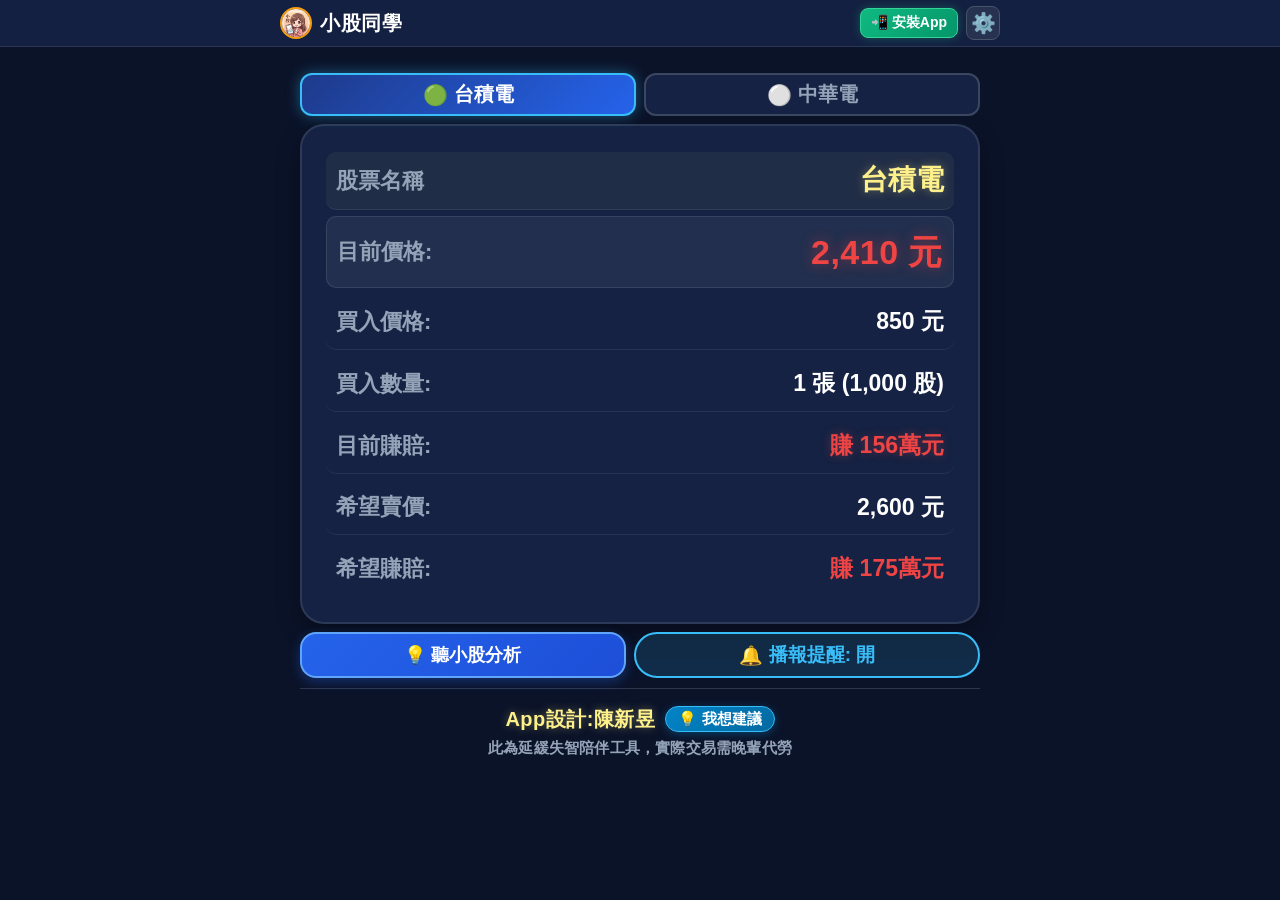
==== commit f8b36ddf: "checkpoint: [v4.01] - 底端列修改為 App設計:陳新昱 並新增 我想建議 按鈕" ====
--- a/index.html
+++ b/index.html
@@ -17,7 +17,7 @@
   <link rel="icon" type="image/png" href="z_img_app_192.png">
   <link rel="apple-touch-icon" href="z_img_app_192.png">
   <link rel="manifest" href="manifest.json">
-  <link rel="stylesheet" href="css/style.css?v=3.08">
+  <link rel="stylesheet" href="css/style.css?v=4.01">
   <script>
     (function() {
       try {
@@ -172,9 +172,12 @@
         </div>
       </section>
 
-      <!-- 底部版權與延緩失智陪伴聲明 (點擊系統設計開窗反饋) -->
+      <!-- 底部版權與延緩失智陪伴聲明 (點擊我想建議開窗反饋) -->
       <footer class="app-footer">
-        <p class="footer-design" onclick="openFeedbackModal()" role="button" title="點擊向系統設計與開發者陳新昱提供寶貴建議">💡 系統設計與開發：陳新昱</p>
+        <div class="footer-design-bar">
+          <span class="footer-design-text">App設計:陳新昱</span>
+          <button type="button" class="btn-footer-suggest" onclick="openFeedbackModal()" title="點擊向陳新昱提供寶貴建議">💡 我想建議</button>
+        </div>
         <p class="footer-notice">此為延緩失智陪伴工具，實際交易需晚輩代勞</p>
       </footer>
 
@@ -472,9 +475,9 @@
         <!-- 方法一: Google 試算表 (GAS) API 網址設定 (選填) -->
         <div class="form-group" style="background: rgba(251, 191, 36, 0.06); border: 1px solid rgba(251, 191, 36, 0.3); border-radius: 12px; padding: 12px; margin-top: 10px;">
           <label class="form-label form-label-compact" style="color: #FBBF24; font-weight: 800;">📊 Google 試算表 (GAS) API 網址 (選填)：</label>
-          <input type="url" id="setting-gas-api-url" class="form-input" style="font-size: 15px; width: 100%;" placeholder="https://script.google.com/macros/s/.../exec">
+          <input type="url" id="setting-gas-api-url" class="form-input" style="font-size: 15px; width: 100%;" placeholder="預設已啟用官方行情庫 (留空即可開箱即用)">
           <div style="font-size: 13px; color: #94A3B8; margin-top: 5px; line-height: 1.4;">
-            💡 貼上依【方法一】建立的 Google Apps Script 網址，系統每 15 分鐘自動錨定基準價；若留空系統亦會自動使用官方備援庫。
+            💡 系統已預設內建官方 Google 行情庫（台積電、鴻海、聯發科、中華電、0050、00878 等），<b>留空即可全自動開箱即用</b>；亦可自訂輸入您個人試算表的 Apps Script 網址。
           </div>
         </div>
 
@@ -490,7 +493,7 @@
       <div class="feedback-modal-header">
         <div class="feedback-avatar-badge">
           <span style="font-size: 28px;">💡</span>
-          <span class="feedback-title-badge">系統設計與開發：陳新昱</span>
+          <span class="feedback-title-badge">App設計：陳新昱</span>
         </div>
       </div>
       <p class="feedback-subtitle">歡迎留下您寶貴的使用心得或建議，我們將持續用心優化長輩的陪伴體驗！</p>
@@ -513,11 +516,11 @@
   </div>
 
   <!-- 核心腳本載入 -->
-  <script src="js/app.js?v=3.08"></script>
+  <script src="js/app.js?v=4.01"></script>
   <script>
     if ('serviceWorker' in navigator) {
       window.addEventListener('load', () => {
-        navigator.serviceWorker.register('sw.js?v=3.08')
+        navigator.serviceWorker.register('sw.js?v=4.01')
           .then((reg) => console.log('小股同學 ServiceWorker 註冊成功！', reg.scope))
           .catch((err) => console.error('ServiceWorker 註冊失敗:', err));
       });
--- a/css/style.css
+++ b/css/style.css
@@ -519,7 +519,7 @@
   box-sizing: border-box;
 }
 
-/* 底部聲明 (點擊系統設計開窗・文字精準不折行) */
+/* 底部聲明 (App設計與我想建議按鈕・文字精準不折行) */
 .app-footer {
   margin-top: 10px;
   padding: 10px 4px 6px 4px;
@@ -527,29 +527,55 @@
   border-top: 1px solid rgba(255, 255, 255, 0.15);
 }
 
-.footer-design {
-  font-size: 22px;
+.footer-design-bar {
+  display: inline-flex;
+  align-items: center;
+  justify-content: center;
+  gap: 10px;
+  margin-bottom: 5px;
+  flex-wrap: nowrap;
+}
+
+.footer-design-text {
+  font-size: 20px;
   font-weight: 900;
   color: #FEF08A;
   text-shadow: 0 0 10px rgba(254, 240, 138, 0.35);
-  margin-bottom: 4px;
   line-height: 1.3;
-  cursor: pointer;
-  display: inline-block;
-  padding: 2px 8px;
-  border-radius: 8px;
+  white-space: nowrap;
+  letter-spacing: 0.5px;
+}
+
+.btn-footer-suggest {
+  display: inline-flex;
+  align-items: center;
+  justify-content: center;
+  gap: 4px;
+  background: linear-gradient(135deg, #0284C7 0%, #0369A1 100%);
+  color: #FFFFFF;
+  font-size: 15px;
+  font-weight: 800;
+  padding: 3px 12px;
+  border-radius: 999px;
+  border: 1.5px solid #38BDF8;
+  box-shadow: 0 2px 8px rgba(2, 132, 199, 0.4);
+  cursor: pointer;
+  white-space: nowrap;
+  line-height: 1.2;
   transition: all 0.15s ease;
-  -webkit-tap-highlight-color: rgba(254, 240, 138, 0.3);
-}
-
-.footer-design:hover {
-  background: rgba(254, 240, 138, 0.12);
-  transform: scale(1.02);
-}
-
-.footer-design:active {
-  transform: scale(0.96);
-  background: rgba(254, 240, 138, 0.25);
+  -webkit-tap-highlight-color: rgba(56, 189, 248, 0.3);
+}
+
+.btn-footer-suggest:hover {
+  background: linear-gradient(135deg, #0369A1 0%, #075985 100%);
+  border-color: #7DD3FC;
+  transform: translateY(-1px) scale(1.03);
+  box-shadow: 0 4px 12px rgba(2, 132, 199, 0.55);
+}
+
+.btn-footer-suggest:active {
+  transform: translateY(0) scale(0.96);
+  background: #075985;
 }
 
 .footer-notice {
